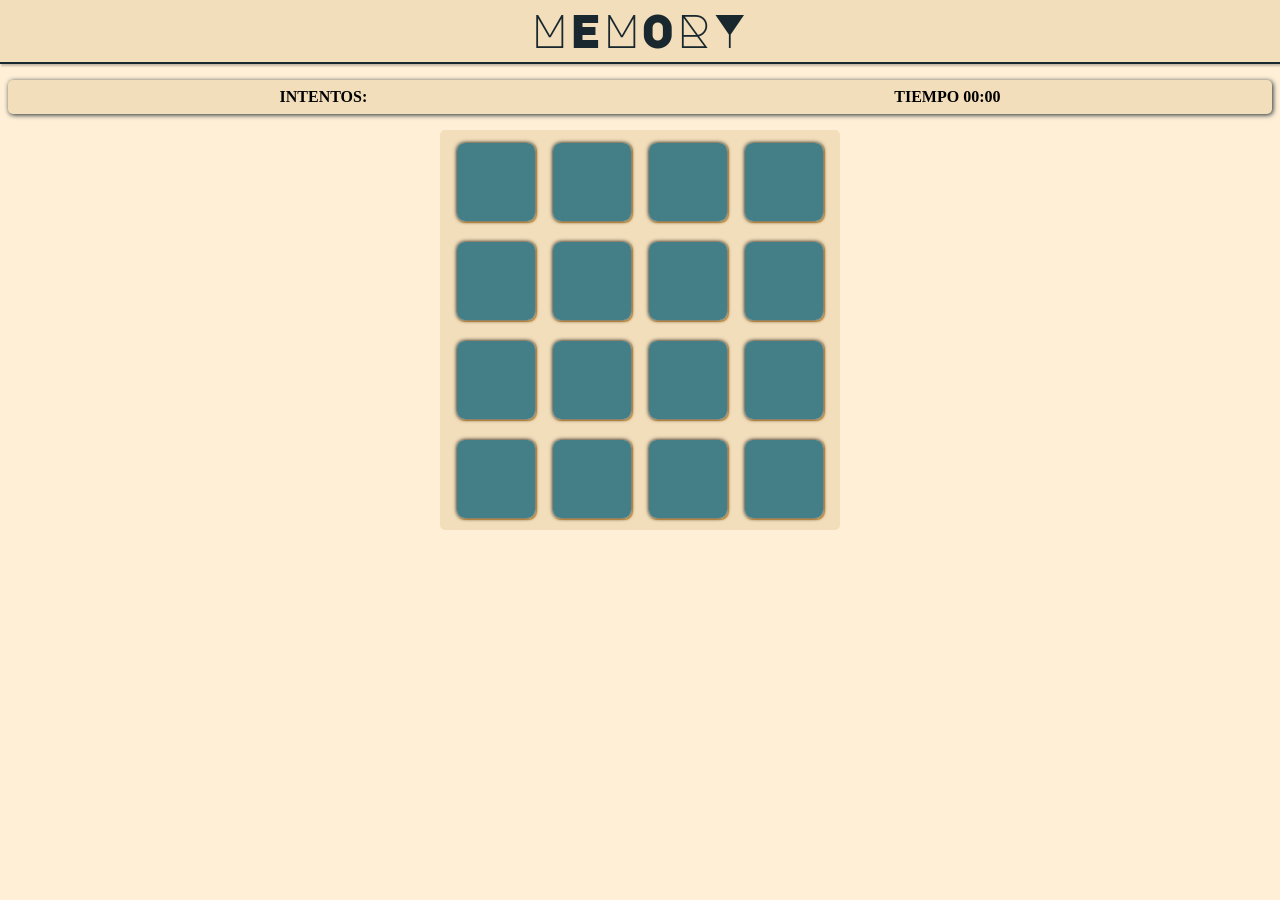
==== index.html @ 92749aee "tiempo en minutos y segundos" ====
<!DOCTYPE html>
<html lang="en">
  <head>
    <meta charset="UTF-8" />
    <link rel="stylesheet" href="style.css" />
    <meta http-equiv="X-UA-Compatible" content="IE=edge" />
    <link rel="preconnect" href="https://fonts.googleapis.com" />
    <link rel="preconnect" href="https://fonts.gstatic.com" crossorigin />
    <link
      href="https://fonts.googleapis.com/css2?family=Nabla&family=Outfit:wght@300;400;600&family=Roboto+Slab:wght@500&display=swap"
      rel="stylesheet"
    />
    <link rel="shortcut icon" href="img/Memory.png" />

    <meta name="viewport" content="width=device-width, initial-scale=1.0" />
    <title>MEMORY</title>
  </head>
  <body class="classic">
    <header>
      <h1>MEMORY</h1>
    </header>
      <ul class="">

        <li class="puntos">INTENTOS:</li>
        <li class="segundos" id="minutos">TIEMPO 00:00</li>
      </ul>
      <div class="tablero">
        <section class="card">
          <div class="content">
            <div class="front"></div>
            <div class="back"></div>
          </div>
        </section>
        <section class="card">
          <div class="content">
            <div class="front"></div>
            <div class="back"></div>
          </div>
        </section>
        <section class="card">
          <div class="content">
            <div class="front"></div>
            <div class="back"></div>
          </div>
        </section>
        <section class="card">
          <div class="content">
            <div class="front"></div>
            <div class="back"></div>
          </div>
        </section>
        <section class="card">
          <div class="content">
            <div class="front"></div>
            <div class="back"></div>
          </div>
        </section>
        <section class="card">
          <div class="content">
            <div class="front"></div>
            <div class="back"></div>
          </div>
        </section>
        <section class="card">
          <div class="content">
            <div class="front"></div>
            <div class="back"></div>
          </div>
        </section>
        <section class="card">
          <div class="content">
            <div class="front"></div>
            <div class="back"></div>
          </div>
        </section>
        <section class="card">
          <div class="content">
            <div class="front"></div>
            <div class="back"></div>
          </div>
        </section>
        <section class="card">
          <div class="content">
            <div class="front"></div>
            <div class="back"></div>
          </div>
        </section>
        <section class="card">
          <div class="content">
            <div class="front"></div>
            <div class="back"></div>
          </div>
        </section>
        <section class="card">
          <div class="content">
            <div class="front"></div>
            <div class="back"></div>
          </div>
        </section>
        <section class="card">
          <div class="content">
            <div class="front"></div>
            <div class="back"></div>
          </div>
        </section>
        <section class="card">
          <div class="content">
            <div class="front"></div>
            <div class="back"></div>
          </div>
        </section>
        <section class="card">
          <div class="content">
            <div class="front"></div>
            <div class="back"></div>
          </div>
        </section>
        <section class="card">
          <div class="content">
            <div class="front"></div>
            <div class="back"></div>
          </div>
        </section>
      </div>
    </main>
    <script src="index.js"></script>
  </body>
</html>
---- style.css ----
@import url("https://fonts.googleapis.com/css2?family=Major+Mono+Display&family=Nabla&family=Outfit:wght@300;400;600&family=Roboto+Slab:wght@500&family=VT323&display=swap");

* {
  margin: 0;
  padding: 0;
  box-sizing: border-box;
}

/* 
html {
  --colorfondo: #f2deba;
  --colorDegradadoCarta: linear-gradient(#0e5e6f, #3a8891);
  --colorDegradadoCartaE: linear-gradient(#0e5e6f, #ffefd6);
  --colorSecundario: #ffefd6;
} */

html {
  --colorfondo: #ffefd6;
  --colorDegradadoCarta: #0e5d6fc5;
  --colorDegradadoCartaE: #6aa4aa;
  --colorSecundario: #f2deba;
  --color-letra: #19282f;
  --color-sombra: #ebad4b;
  --table: var(--colorSecundario);
  --font: Major Mono Display;
  --font2: ;
}
/* html.a1 {
  --colorfondo: #b22727;
  --colorDegradadoCarta: #ee5007;
  --colorDegradadoCartaE: #816797;
  --colorSecundario: #006e7f;
  --color-letra: #f8cb2e;
} */
/*
body.arcade {
  --colorfondo: #f55353;
  --colorDegradadoCarta: linear-gradient(#f8b447, #fc6620);
  --colorDegradadoCartaE: #feb139;
  --colorSecundario: #143f6b;
  --color-letra: #f55353;
  --sombra: rgba(255, 255, 255, 0.637);
  --sombraUlMemory:#21466b;
  --font: nabla;
  --font2: Roboto Slab;
  --table: #e73939d2;
}
*/

body {
  display: grid;
  grid-template-rows: 4rem 1fr;
  background-color: var(--colorfondo);
}

/* ENCABEZADO*/
h1 {
  display: flex;
  font-size: 3rem;
  font-weight: 100;
  color: var(--color-letra);
  font-family: var(--font);
  align-items: center;
  justify-content: center;
  padding: 0.3rem;
  /* text-shadow: 1px 1px var(--sombra); */
}
header {
  width: 100%;
  height: 4rem;
  box-shadow: 1px 2px 2px rgba(0, 0, 0, 0.24);
  border-bottom: 2px solid var(--color-letra);
  background-color: var(--colorSecundario);
}


ul {
  display: flex;
  align-items: center;
  justify-content: space-around;
  list-style: none;
  color: black;
  font-weight: bold;

  box-shadow: 1px 1px 5px var(--color-letra);
  border-radius: 5px;
  margin: 1rem 0.5rem;
  padding: 0.5rem;
  background-color: var(--colorSecundario);

}

/* UL ARCADE */
/*
ul.arcade {
  display: flex;
  align-items: center;
  justify-content: space-around;
  list-style: none;
  color: rgb(223, 223, 72);
  font-weight: bold;
  border: 1.5px solid  var(--colorSecundario);
  box-shadow: 1px 1px 2px var(--sombraUlMemory); 
  border-radius: 5px;
  margin: 1rem 0.5rem;
  padding: 0.5rem;
}

  */

.tablero {
  display: flex;
  flex-wrap: wrap;
  justify-content: center;
  align-items: center;
  font-weight: bold;
  border: 2px solid var(--colorSecundario);
  border-radius: 5px;
  grid-column-gap: 1rem;
  width: 25rem;
  height: 25rem;
  margin-left: auto;
  margin-right: auto;
  background-color: var(--colorSecundario);
}
.card {
  width: 5rem;
  height: 5rem;
  /* what? */
  perspective: 500px;
  border: 1px solid var(--colorSecundario);
  border-radius: 0.5rem;
  background-color: #ffefd6;
  box-shadow: 1px 1px 1px var(--color-sombra);
}

.content {
  position: absolute;
  width: 100%;
  height: 100%;
  transition: transform 1s;
  transform-style: preserve-3d;
  display: flex;
  align-content: center;
  justify-content: center;
}

.front,
.back {
  position: absolute;
  height: 100%;
  width: 100%;
  background: var(--colorDegradadoCarta);
  display: grid;
  place-content: center;
  font-size: 8rem;
  border-radius: 0.5rem;
  backface-visibility: hidden;
  user-select: none;
  box-shadow: 0px 0px 4px black;
  font-family: var(--font);
  font-size: 1rem;
}

.back {
  background: var(--colorDegradadoCartaE);
  transform: rotateY(180deg);
  font-size: 3em;
}
table {
  margin: auto;
  margin-top: 1rem;
  border: 1px solud black;
  background-color: var(--table);
  border-radius: 5px;
  box-shadow: 0px 0px 2px rgba(0, 0, 0, 0.281);
}
.card.flipped .content {
  transform: rotateY(180deg);
  transition: transform 0.5s;
}

.match {
  -webkit-animation: blink-1 1s both;
  animation: blink-1 1s both;
  animation-delay: 0.5s;
}

/* .rotate {
  border: 1px solid;
  animation: rotate 2s;
} */
.rotate,
.card {
  transform: rotate(720deg);
}

/*  */

button {
  width: min-content;
  height: min-content;

  /* align-self: flex-end; */
  background-color: #1b2430;
  color: var(--colorSecundario);
  border: 1px solid;
  border-radius: 4px;
}


.front:hover {
  background-color: var(--colorDegradadoCartaE);
}


/*MOVIMIENTO AMBAS CARTAS COINCIDEN*/

@keyframes movimiento {
  50% {

    transform: translateY(5rem);
  }
  75% {
    transform: translateY(10rem);
  }
  100% {
    transform: translateY(15rem);


    opacity: 0;
  }
}

.move {
  animation: movimiento 2s;
  animation-timing-function: ease-in;
  animation-direction: alternate;
  animation-fill-mode: both;
  animation-delay: 0.5s;
}

/* //////////////////////MODAL////////////////////////// */
#modal {
  background-color: rgba(128, 128, 128, 0.616);
  position: fixed;
  top: 0;
  bottom: 0;
  left: 0;
  right: 0;
  display: flex;
  flex-direction: column;
  align-items: center;
  justify-content: center;

  color: var(--color-letra);
}

#modal div {
  display: flex;
  flex-direction: column;
  align-items: center;

  font-family: var(--font2);
  font-weight: bold;
  background-color: var(--colorSecundario);
  padding: 2rem;
  border-radius: 1rem;
  box-shadow: 0px 1px 1px 1px rgba(0, 0, 0, 0.39);
}

#modal button {
  font-family: var(--font2);
  color: #19282f;
  font-weight: bold;
  border-radius: 1rem;
  align-self: center;
  margin-top: 1rem;
  width: 80%;
  height: 3rem;
  border-color: #6aa4aa;
}

#modal button {
  cursor: pointer;
  text-align: center;
  text-decoration: none;
  outline: none;
  color: white;
  background-color: black;
  border-radius: 1rem;
  box-shadow: 0px 3px 0px rgb(68, 66, 66);
  line-height: 35px;
}

#modal button:hover {
  background-color: rgb(78, 64, 64);
}

#modal button:active {
  background-color: black;
  box-shadow: 0 1px #666;
  transform: translateY(5px);

}

/* CURSOR */
.card {
  cursor: pointer;
}

ul,
h1 {
  cursor: default;

}
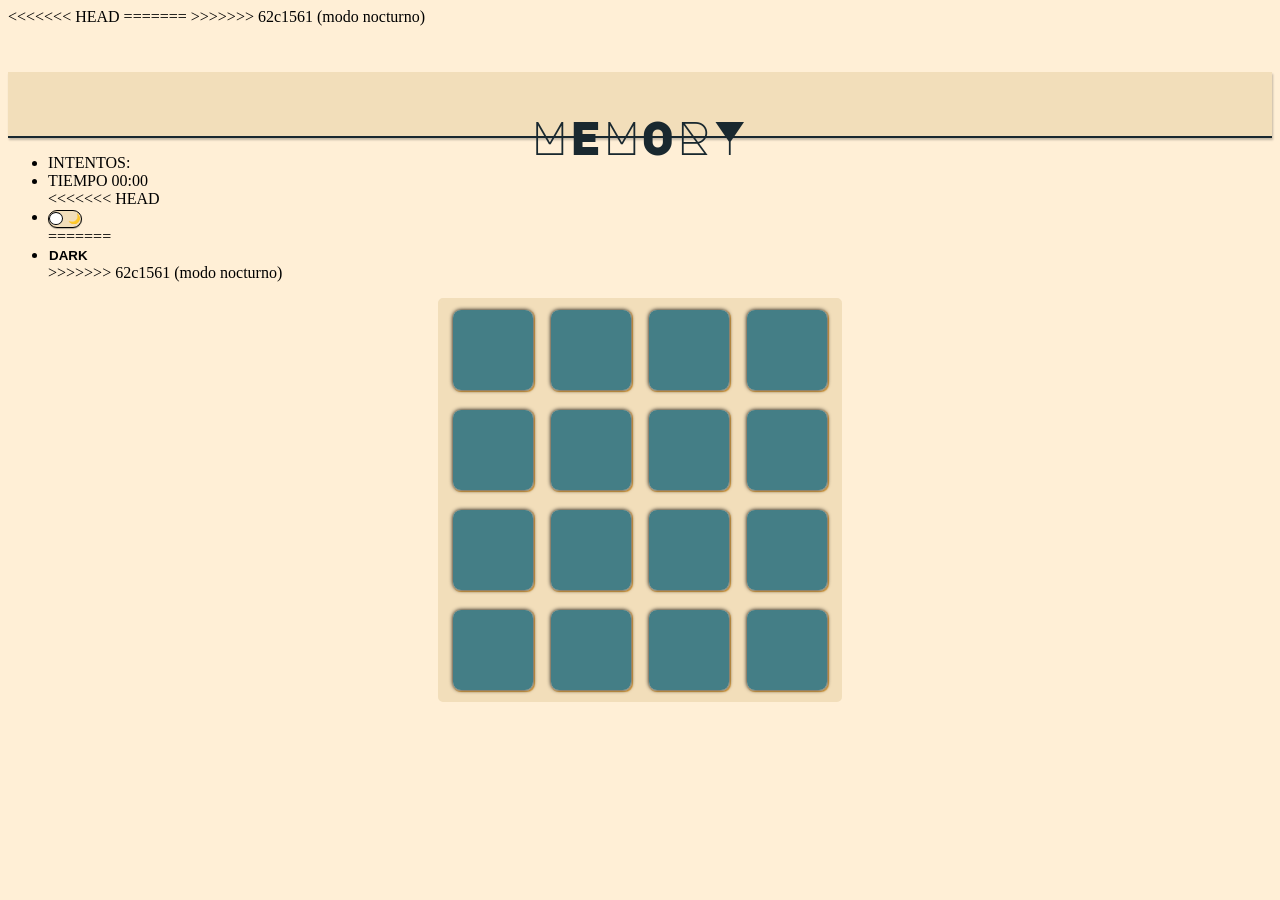
==== commit 682ef6cf: "modo nocturno" ====
--- a/index.html
+++ b/index.html
@@ -15,14 +15,27 @@
     <meta name="viewport" content="width=device-width, initial-scale=1.0" />
     <title>MEMORY</title>
   </head>
-  <body class="classic">
+<<<<<<< HEAD
+  <body class="">
+=======
+  <body class="darkmode">
+>>>>>>> 62c1561 (modo nocturno)
     <header>
       <h1>MEMORY</h1>
     </header>
       <ul class="">
-
         <li class="puntos">INTENTOS:</li>
         <li class="segundos" id="minutos">TIEMPO 00:00</li>
+<<<<<<< HEAD
+        <li>  <div class="switch-button">
+          <!-- Checkbox -->
+          <input type="checkbox" name="switch-button" id="switch-label" class="switch-button__checkbox">
+          <!-- Botón -->
+          <label for="switch-label" class="switch-button__label"><p class="pBtn">☀️</p> <p class="pBtn">🌙</p></label>
+      </div></li>
+=======
+        <li><button id = "dark">DARK</button> </button></li>
+>>>>>>> 62c1561 (modo nocturno)
       </ul>
       <div class="tablero">
         <section class="card">
@@ -123,6 +136,31 @@
         </section>
       </div>
     </main>
+    <script>
+      const dark = document.querySelector('#dark');
+      const body = document.querySelector('body');
+
+      load();
+
+      dark.addEventListener('click', e => {
+          body.classList.toggle('darkmode');
+          store(body.classList.contains('darkmode'))
+      });
+
+      function load() {
+        const darkmode = localStorage.getItem('darkmode');
+
+      if(!darkmode){
+        store('false');
+        }else if (darkmode=='true') {
+        body.classList.add('darkmode')
+        }
+      }
+      function store(value) {
+        localStorage.setItem('darkmode', value);
+      }
+
+    </script>
     <script src="index.js"></script>
   </body>
 </html>
--- a/style.css
+++ b/style.css
@@ -1,4 +1,10 @@
 @import url("https://fonts.googleapis.com/css2?family=Major+Mono+Display&family=Nabla&family=Outfit:wght@300;400;600&family=Roboto+Slab:wght@500&family=VT323&display=swap");
+
+<<<<<<< HEAD
+@import url("https://fonts.googleapis.com/css2?family=Montserrat:ital,wght@1,100&family=Open+Sans:wght@300&family=Press+Start+2P&display=swap");
+=======
+@import url('https://fonts.googleapis.com/css2?family=Montserrat:ital,wght@1,100&family=Open+Sans:wght@300&family=Press+Start+2P&display=swap');
+>>>>>>> 946400a (sonido de las cartas)
 
 * {
   margin: 0;
@@ -32,20 +38,16 @@
   --colorSecundario: #006e7f;
   --color-letra: #f8cb2e;
 } */
-/*
-body.arcade {
-  --colorfondo: #f55353;
-  --colorDegradadoCarta: linear-gradient(#f8b447, #fc6620);
-  --colorDegradadoCartaE: #feb139;
-  --colorSecundario: #143f6b;
-  --color-letra: #f55353;
-  --sombra: rgba(255, 255, 255, 0.637);
-  --sombraUlMemory:#21466b;
-  --font: nabla;
-  --font2: Roboto Slab;
+
+body.dark {
+  --colorfondo: #151515;
+  --colorDegradadoCarta: #2c345e;
+  --colorDegradadoCartaE: #3c415c;
+  --colorSecundario: #301b3f;
+  --color-letra: #b4a5a5;
+  --color-sombra: #3f3e3d;
   --table: #e73939d2;
 }
-*/
 
 body {
   display: grid;
@@ -62,7 +64,7 @@
   font-family: var(--font);
   align-items: center;
   justify-content: center;
-  padding: 0.3rem;
+  padding: 0.5rem;
   /* text-shadow: 1px 1px var(--sombra); */
 }
 header {
@@ -73,21 +75,51 @@
   background-color: var(--colorSecundario);
 }
 
+#dark {
+  border-radius: 100px;
+  cursor: pointer;
+  padding: 1px;
+  border: none;
+  background: transparent;
+  display: flex;
+  color: black;
+  font-weight: bold;
+}
+
+<<<<<<< HEAD
+#dark:hover {
+  background-color: black;
+  color: white;
+}
+=======
+#dark:hover{
+  background-color: black;
+  color: white;
+}
+
+>>>>>>> 62c1561 (modo nocturno)
 
 ul {
   display: flex;
   align-items: center;
-  justify-content: space-around;
+  justify-content: space-between;
   list-style: none;
-  color: black;
-  font-weight: bold;
-
+  color: var(--color-letra);
+  font-weight: bold;
+<<<<<<< HEAD
+  box-shadow: 1px 1px 5px var(--color-sombra);
+=======
   box-shadow: 1px 1px 5px var(--color-letra);
+>>>>>>> 62c1561 (modo nocturno)
   border-radius: 5px;
   margin: 1rem 0.5rem;
   padding: 0.5rem;
   background-color: var(--colorSecundario);
-
+<<<<<<< HEAD
+=======
+  
+
+>>>>>>> 62c1561 (modo nocturno)
 }
 
 /* UL ARCADE */
@@ -105,8 +137,8 @@
   margin: 1rem 0.5rem;
   padding: 0.5rem;
 }
-
   */
+
 
 .tablero {
   display: flex;
@@ -124,25 +156,32 @@
   background-color: var(--colorSecundario);
 }
 .card {
+  /* what? **/
+  /*Esto es lo que va debajo de la carta cuando se mueve*/
+  border: 1px solid var(--colorSecundario);
+  border-radius: 0.5rem;
+  background-color: var(--colorfondo);
+  box-shadow: 1px 1px 1px var(--color-sombra);
   width: 5rem;
   height: 5rem;
-  /* what? */
-  perspective: 500px;
-  border: 1px solid var(--colorSecundario);
-  border-radius: 0.5rem;
-  background-color: #ffefd6;
-  box-shadow: 1px 1px 1px var(--color-sombra);
+<<<<<<< HEAD
+=======
+  
+  
+>>>>>>> 62c1561 (modo nocturno)
 }
 
 .content {
-  position: absolute;
+  position: relative;
+  height: 100%;
   width: 100%;
-  height: 100%;
   transition: transform 1s;
   transform-style: preserve-3d;
   display: flex;
   align-content: center;
   justify-content: center;
+
+
 }
 
 .front,
@@ -160,6 +199,7 @@
   box-shadow: 0px 0px 4px black;
   font-family: var(--font);
   font-size: 1rem;
+ 
 }
 
 .back {
@@ -167,6 +207,8 @@
   transform: rotateY(180deg);
   font-size: 3em;
 }
+
+/*esto que es*/
 table {
   margin: auto;
   margin-top: 1rem;
@@ -208,17 +250,14 @@
   border-radius: 4px;
 }
 
-
 .front:hover {
   background-color: var(--colorDegradadoCartaE);
 }
 
-
 /*MOVIMIENTO AMBAS CARTAS COINCIDEN*/
 
 @keyframes movimiento {
   50% {
-
     transform: translateY(5rem);
   }
   75% {
@@ -226,7 +265,6 @@
   }
   100% {
     transform: translateY(15rem);
-
 
     opacity: 0;
   }
@@ -301,7 +339,6 @@
   background-color: black;
   box-shadow: 0 1px #666;
   transform: translateY(5px);
-
 }
 
 /* CURSOR */
@@ -312,5 +349,94 @@
 ul,
 h1 {
   cursor: default;
-
-}
+}
+
+/*MODO OSCURO */
+
+.switch-button {
+  display: inline-block;
+}
+.switch-button .switch-button__checkbox {
+  display: none;
+}
+.switch-button .switch-button__label {
+  background-color: var(--colorSecundario);
+  width: 2rem;
+  height: 1rem;
+  border-radius: 3rem;
+  display: flex;
+  justify-content: space-between;
+  align-items: center;
+  position: relative;
+  border: 1px solid black;
+  box-shadow: 0px 1px 1px rgba(0, 0, 0, 0.281);
+}
+.switch-button .switch-button__label:before {
+  transition: 0.2s;
+  display: block;
+  position: absolute;
+  width: 0.9rem;
+  height: 0.85rem;
+  background-color: rgb(255, 255, 255);
+  content: "";
+  border-radius: 50%;
+  box-shadow: inset 0px 0px 0px 1px rgb(0, 0, 0);
+}
+.switch-button .switch-button__checkbox:checked + .switch-button__label {
+  background-color: var(--colorSecundario);
+}
+.switch-button .switch-button__checkbox:checked + .switch-button__label:before {
+  transform: translateX(1rem);
+}
+.pBtn {
+  margin-top: 1px;
+  margin: 1px;
+  font-size: 10px;
+  user-select: none;
+}
+
+
+/*MODO OSCURO */
+
+body.darkmode {
+  background-color: #e88d17;
+}
+
+.darkmode h1 {
+  background-color:  #d1a045;
+  color: white;
+}
+
+.darkmode ul  {
+  background-color: #d1a045;
+  color: white;
+  box-shadow: 1px 1px 5px white;
+}
+
+.darkmode .tablero  {
+  background-color:  #d1a045;
+}
+
+.darkmode .back {
+  background: linear-gradient(#f8b447, #fc6620);
+}
+
+.darkmode .front 
+{
+  background: linear-gradient(#f8b447, #fc6620);
+}
+
+.darkmode #dark{
+  color: white;
+}
+/*
+--colorfondo: #f55353;
+  --colorDegradadoCarta: linear-gradient(#f8b447, #fc6620);
+  --colorDegradadoCartaE: #feb139;
+  --colorSecundario: #143f6b;
+  --color-letra: #f55353;
+  --sombra: rgba(255, 255, 255, 0.637);
+  --sombraUlMemory:#21466b;
+  --font: nabla;
+  --font2: Roboto Slab;
+  --table: #e73939d2;
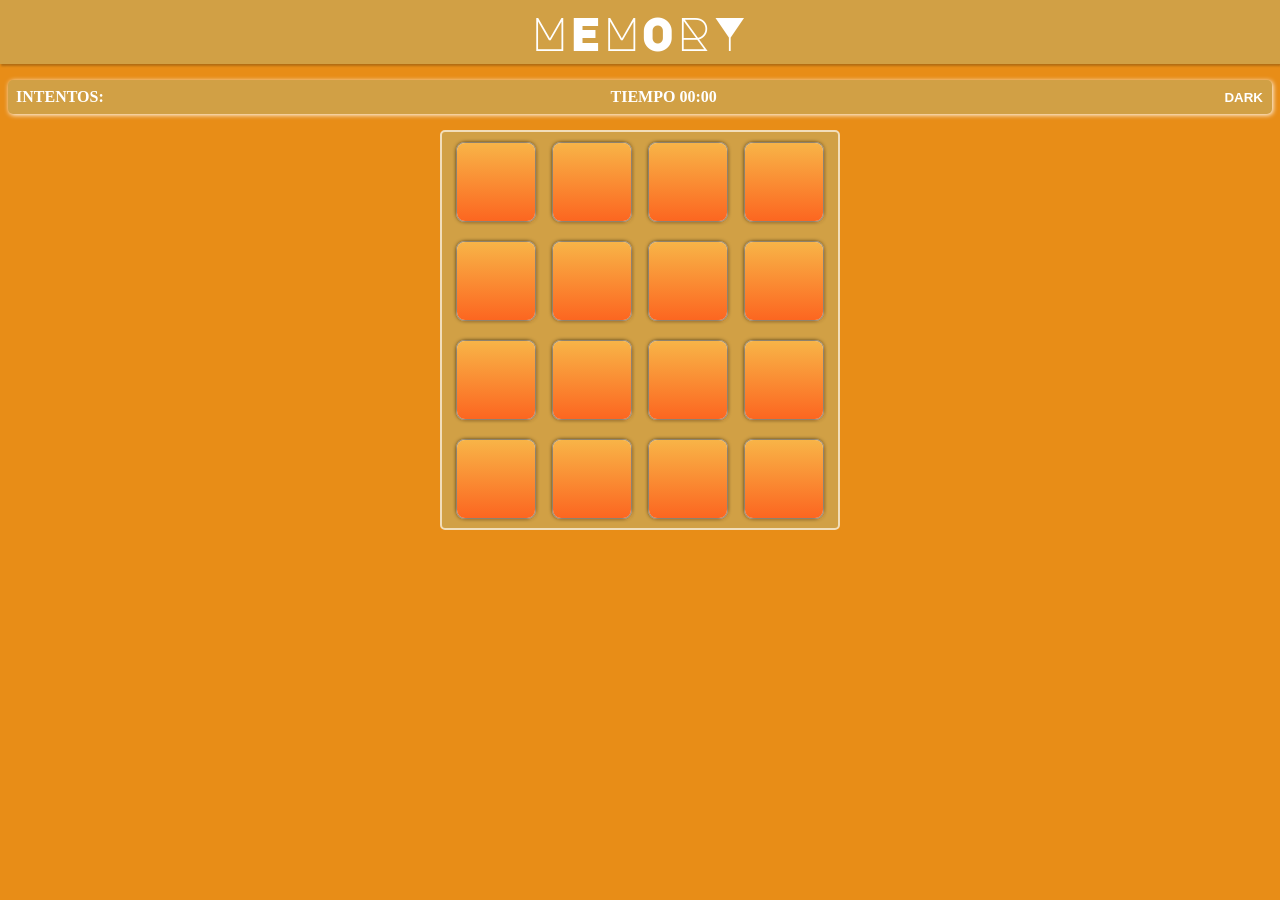
==== commit 4aece634: "modo nocturno" ====
--- a/index.html
+++ b/index.html
@@ -15,27 +15,14 @@
     <meta name="viewport" content="width=device-width, initial-scale=1.0" />
     <title>MEMORY</title>
   </head>
-<<<<<<< HEAD
-  <body class="">
-=======
   <body class="darkmode">
->>>>>>> 62c1561 (modo nocturno)
     <header>
       <h1>MEMORY</h1>
     </header>
       <ul class="">
         <li class="puntos">INTENTOS:</li>
         <li class="segundos" id="minutos">TIEMPO 00:00</li>
-<<<<<<< HEAD
-        <li>  <div class="switch-button">
-          <!-- Checkbox -->
-          <input type="checkbox" name="switch-button" id="switch-label" class="switch-button__checkbox">
-          <!-- Botón -->
-          <label for="switch-label" class="switch-button__label"><p class="pBtn">☀️</p> <p class="pBtn">🌙</p></label>
-      </div></li>
-=======
         <li><button id = "dark">DARK</button> </button></li>
->>>>>>> 62c1561 (modo nocturno)
       </ul>
       <div class="tablero">
         <section class="card">
--- a/style.css
+++ b/style.css
@@ -1,10 +1,6 @@
 @import url("https://fonts.googleapis.com/css2?family=Major+Mono+Display&family=Nabla&family=Outfit:wght@300;400;600&family=Roboto+Slab:wght@500&family=VT323&display=swap");
 
-<<<<<<< HEAD
-@import url("https://fonts.googleapis.com/css2?family=Montserrat:ital,wght@1,100&family=Open+Sans:wght@300&family=Press+Start+2P&display=swap");
-=======
 @import url('https://fonts.googleapis.com/css2?family=Montserrat:ital,wght@1,100&family=Open+Sans:wght@300&family=Press+Start+2P&display=swap');
->>>>>>> 946400a (sonido de las cartas)
 
 * {
   margin: 0;
@@ -38,16 +34,20 @@
   --colorSecundario: #006e7f;
   --color-letra: #f8cb2e;
 } */
-
-body.dark {
-  --colorfondo: #151515;
-  --colorDegradadoCarta: #2c345e;
-  --colorDegradadoCartaE: #3c415c;
-  --colorSecundario: #301b3f;
-  --color-letra: #b4a5a5;
-  --color-sombra: #3f3e3d;
+/*
+body.arcade {
+  --colorfondo: #f55353;
+  --colorDegradadoCarta: linear-gradient(#f8b447, #fc6620);
+  --colorDegradadoCartaE: #feb139;
+  --colorSecundario: #143f6b;
+  --color-letra: #f55353;
+  --sombra: rgba(255, 255, 255, 0.637);
+  --sombraUlMemory:#21466b;
+  --font: nabla;
+  --font2: Roboto Slab;
   --table: #e73939d2;
 }
+*/
 
 body {
   display: grid;
@@ -86,40 +86,26 @@
   font-weight: bold;
 }
 
-<<<<<<< HEAD
-#dark:hover {
-  background-color: black;
-  color: white;
-}
-=======
 #dark:hover{
   background-color: black;
   color: white;
 }
 
->>>>>>> 62c1561 (modo nocturno)
 
 ul {
   display: flex;
   align-items: center;
   justify-content: space-between;
   list-style: none;
-  color: var(--color-letra);
-  font-weight: bold;
-<<<<<<< HEAD
-  box-shadow: 1px 1px 5px var(--color-sombra);
-=======
+  color: black;
+  font-weight: bold;
   box-shadow: 1px 1px 5px var(--color-letra);
->>>>>>> 62c1561 (modo nocturno)
   border-radius: 5px;
   margin: 1rem 0.5rem;
   padding: 0.5rem;
   background-color: var(--colorSecundario);
-<<<<<<< HEAD
-=======
   
 
->>>>>>> 62c1561 (modo nocturno)
 }
 
 /* UL ARCADE */
@@ -164,11 +150,8 @@
   box-shadow: 1px 1px 1px var(--color-sombra);
   width: 5rem;
   height: 5rem;
-<<<<<<< HEAD
-=======
   
   
->>>>>>> 62c1561 (modo nocturno)
 }
 
 .content {
@@ -250,14 +233,17 @@
   border-radius: 4px;
 }
 
+
 .front:hover {
   background-color: var(--colorDegradadoCartaE);
 }
 
+
 /*MOVIMIENTO AMBAS CARTAS COINCIDEN*/
 
 @keyframes movimiento {
   50% {
+
     transform: translateY(5rem);
   }
   75% {
@@ -265,6 +251,7 @@
   }
   100% {
     transform: translateY(15rem);
+
 
     opacity: 0;
   }
@@ -339,6 +326,7 @@
   background-color: black;
   box-shadow: 0 1px #666;
   transform: translateY(5px);
+
 }
 
 /* CURSOR */
@@ -349,50 +337,7 @@
 ul,
 h1 {
   cursor: default;
-}
-
-/*MODO OSCURO */
-
-.switch-button {
-  display: inline-block;
-}
-.switch-button .switch-button__checkbox {
-  display: none;
-}
-.switch-button .switch-button__label {
-  background-color: var(--colorSecundario);
-  width: 2rem;
-  height: 1rem;
-  border-radius: 3rem;
-  display: flex;
-  justify-content: space-between;
-  align-items: center;
-  position: relative;
-  border: 1px solid black;
-  box-shadow: 0px 1px 1px rgba(0, 0, 0, 0.281);
-}
-.switch-button .switch-button__label:before {
-  transition: 0.2s;
-  display: block;
-  position: absolute;
-  width: 0.9rem;
-  height: 0.85rem;
-  background-color: rgb(255, 255, 255);
-  content: "";
-  border-radius: 50%;
-  box-shadow: inset 0px 0px 0px 1px rgb(0, 0, 0);
-}
-.switch-button .switch-button__checkbox:checked + .switch-button__label {
-  background-color: var(--colorSecundario);
-}
-.switch-button .switch-button__checkbox:checked + .switch-button__label:before {
-  transform: translateX(1rem);
-}
-.pBtn {
-  margin-top: 1px;
-  margin: 1px;
-  font-size: 10px;
-  user-select: none;
+
 }
 
 
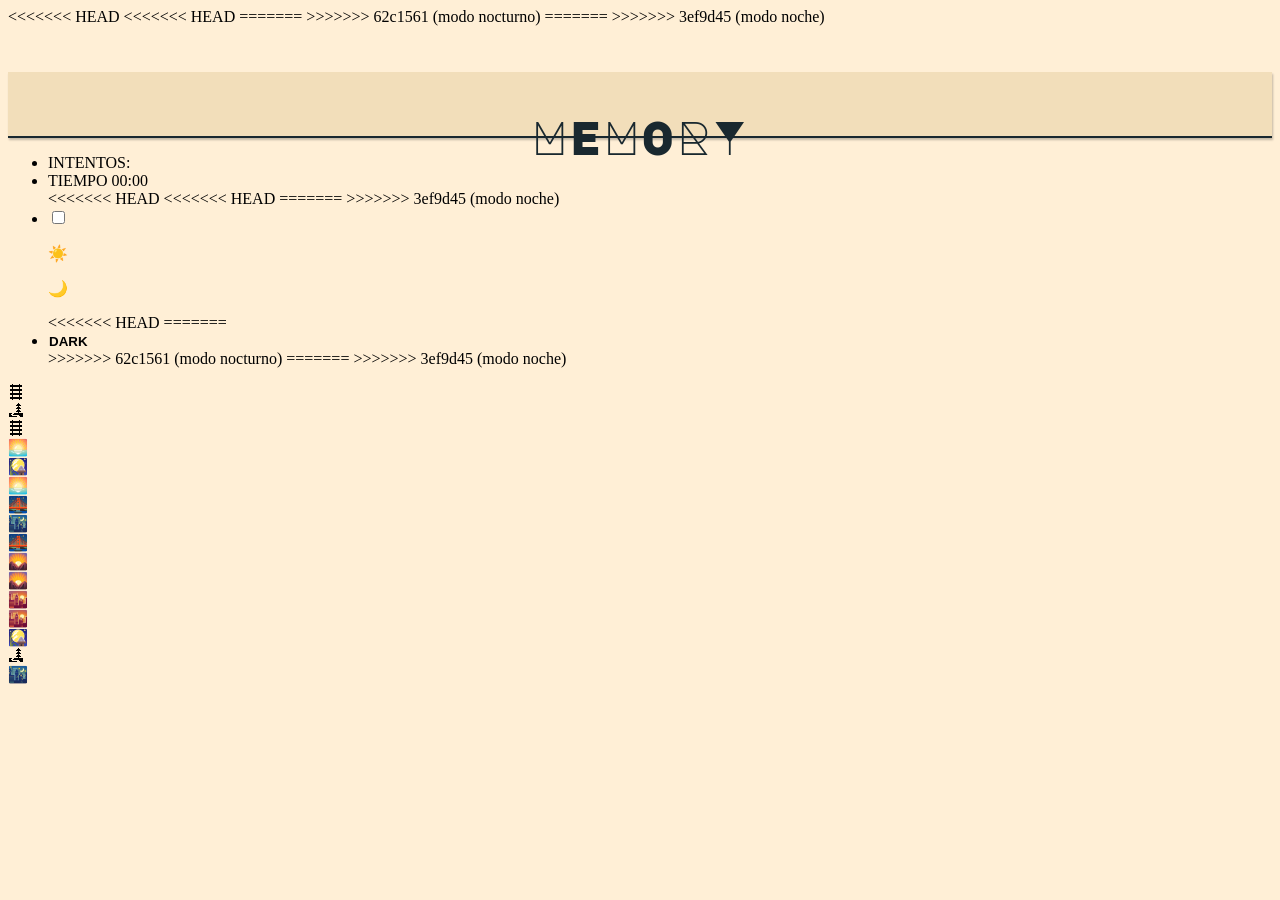
==== commit b7d1e4b8: "modo noche" ====
--- a/index.html
+++ b/index.html
@@ -15,14 +15,37 @@
     <meta name="viewport" content="width=device-width, initial-scale=1.0" />
     <title>MEMORY</title>
   </head>
+<<<<<<< HEAD
+<<<<<<< HEAD
+  <body class="">
+=======
   <body class="darkmode">
+>>>>>>> 62c1561 (modo nocturno)
+=======
+  <body class="">
+>>>>>>> 3ef9d45 (modo noche)
     <header>
       <h1>MEMORY</h1>
     </header>
       <ul class="">
         <li class="puntos">INTENTOS:</li>
         <li class="segundos" id="minutos">TIEMPO 00:00</li>
+<<<<<<< HEAD
+<<<<<<< HEAD
+=======
+>>>>>>> 3ef9d45 (modo noche)
+        <li>  <div class="switch-button">
+          <!-- Checkbox -->
+          <input type="checkbox" name="switch-button" id="switch-label" class="switch-button__checkbox">
+          <!-- Botón -->
+          <label for="switch-label" class="switch-button__label"><p class="pBtn">☀️</p> <p class="pBtn">🌙</p></label>
+      </div></li>
+<<<<<<< HEAD
+=======
         <li><button id = "dark">DARK</button> </button></li>
+>>>>>>> 62c1561 (modo nocturno)
+=======
+>>>>>>> 3ef9d45 (modo noche)
       </ul>
       <div class="tablero">
         <section class="card">
--- a/style.css
+++ b/style.css
@@ -1,6 +1,14 @@
 @import url("https://fonts.googleapis.com/css2?family=Major+Mono+Display&family=Nabla&family=Outfit:wght@300;400;600&family=Roboto+Slab:wght@500&family=VT323&display=swap");
 
+<<<<<<< HEAD
+<<<<<<< HEAD
+@import url("https://fonts.googleapis.com/css2?family=Montserrat:ital,wght@1,100&family=Open+Sans:wght@300&family=Press+Start+2P&display=swap");
+=======
 @import url('https://fonts.googleapis.com/css2?family=Montserrat:ital,wght@1,100&family=Open+Sans:wght@300&family=Press+Start+2P&display=swap');
+>>>>>>> 946400a (sonido de las cartas)
+=======
+@import url("https://fonts.googleapis.com/css2?family=Montserrat:ital,wght@1,100&family=Open+Sans:wght@300&family=Press+Start+2P&display=swap");
+>>>>>>> 3ef9d45 (modo noche)
 
 * {
   margin: 0;
@@ -34,20 +42,16 @@
   --colorSecundario: #006e7f;
   --color-letra: #f8cb2e;
 } */
-/*
-body.arcade {
-  --colorfondo: #f55353;
-  --colorDegradadoCarta: linear-gradient(#f8b447, #fc6620);
-  --colorDegradadoCartaE: #feb139;
-  --colorSecundario: #143f6b;
-  --color-letra: #f55353;
-  --sombra: rgba(255, 255, 255, 0.637);
-  --sombraUlMemory:#21466b;
-  --font: nabla;
-  --font2: Roboto Slab;
+
+body.dark {
+  --colorfondo: #151515;
+  --colorDegradadoCarta: #2c345e;
+  --colorDegradadoCartaE: #3c415c;
+  --colorSecundario: #301b3f;
+  --color-letra: #b4a5a5;
+  --color-sombra: #3f3e3d;
   --table: #e73939d2;
 }
-*/
 
 body {
   display: grid;
@@ -86,26 +90,54 @@
   font-weight: bold;
 }
 
-#dark:hover{
+<<<<<<< HEAD
+<<<<<<< HEAD
+#dark:hover {
   background-color: black;
   color: white;
 }
-
-
+=======
+#dark:hover{
+=======
+#dark:hover {
+>>>>>>> 3ef9d45 (modo noche)
+  background-color: black;
+  color: white;
+}
+
+<<<<<<< HEAD
+>>>>>>> 62c1561 (modo nocturno)
+
+=======
+>>>>>>> 3ef9d45 (modo noche)
 ul {
   display: flex;
   align-items: center;
   justify-content: space-between;
   list-style: none;
-  color: black;
-  font-weight: bold;
+  color: var(--color-letra);
+  font-weight: bold;
+<<<<<<< HEAD
+<<<<<<< HEAD
+  box-shadow: 1px 1px 5px var(--color-sombra);
+=======
   box-shadow: 1px 1px 5px var(--color-letra);
+>>>>>>> 62c1561 (modo nocturno)
+=======
+  box-shadow: 1px 1px 5px var(--color-sombra);
+>>>>>>> 3ef9d45 (modo noche)
   border-radius: 5px;
   margin: 1rem 0.5rem;
   padding: 0.5rem;
   background-color: var(--colorSecundario);
+<<<<<<< HEAD
+<<<<<<< HEAD
+=======
   
 
+>>>>>>> 62c1561 (modo nocturno)
+=======
+>>>>>>> 3ef9d45 (modo noche)
 }
 
 /* UL ARCADE */
@@ -124,7 +156,6 @@
   padding: 0.5rem;
 }
   */
-
 
 .tablero {
   display: flex;
@@ -150,8 +181,14 @@
   box-shadow: 1px 1px 1px var(--color-sombra);
   width: 5rem;
   height: 5rem;
+<<<<<<< HEAD
+<<<<<<< HEAD
+=======
   
   
+>>>>>>> 62c1561 (modo nocturno)
+=======
+>>>>>>> 3ef9d45 (modo noche)
 }
 
 .content {
@@ -163,8 +200,6 @@
   display: flex;
   align-content: center;
   justify-content: center;
-
-
 }
 
 .front,
@@ -182,7 +217,6 @@
   box-shadow: 0px 0px 4px black;
   font-family: var(--font);
   font-size: 1rem;
- 
 }
 
 .back {
@@ -233,17 +267,14 @@
   border-radius: 4px;
 }
 
-
 .front:hover {
   background-color: var(--colorDegradadoCartaE);
 }
 
-
 /*MOVIMIENTO AMBAS CARTAS COINCIDEN*/
 
 @keyframes movimiento {
   50% {
-
     transform: translateY(5rem);
   }
   75% {
@@ -251,7 +282,6 @@
   }
   100% {
     transform: translateY(15rem);
-
 
     opacity: 0;
   }
@@ -326,7 +356,6 @@
   background-color: black;
   box-shadow: 0 1px #666;
   transform: translateY(5px);
-
 }
 
 /* CURSOR */
@@ -337,51 +366,95 @@
 ul,
 h1 {
   cursor: default;
-
-}
-
+<<<<<<< HEAD
+}
 
 /*MODO OSCURO */
 
-body.darkmode {
-  background-color: #e88d17;
-}
-
-.darkmode h1 {
-  background-color:  #d1a045;
-  color: white;
-}
-
-.darkmode ul  {
-  background-color: #d1a045;
-  color: white;
-  box-shadow: 1px 1px 5px white;
-}
-
-.darkmode .tablero  {
-  background-color:  #d1a045;
-}
-
-.darkmode .back {
-  background: linear-gradient(#f8b447, #fc6620);
-}
-
-.darkmode .front 
-{
-  background: linear-gradient(#f8b447, #fc6620);
-}
-
-.darkmode #dark{
-  color: white;
-}
-/*
---colorfondo: #f55353;
-  --colorDegradadoCarta: linear-gradient(#f8b447, #fc6620);
-  --colorDegradadoCartaE: #feb139;
-  --colorSecundario: #143f6b;
-  --color-letra: #f55353;
-  --sombra: rgba(255, 255, 255, 0.637);
-  --sombraUlMemory:#21466b;
-  --font: nabla;
-  --font2: Roboto Slab;
-  --table: #e73939d2;+.switch-button {
+  display: inline-block;
+}
+.switch-button .switch-button__checkbox {
+  display: none;
+}
+.switch-button .switch-button__label {
+  background-color: var(--colorSecundario);
+  width: 2rem;
+  height: 1rem;
+  border-radius: 3rem;
+  display: flex;
+  justify-content: space-between;
+  align-items: center;
+  position: relative;
+  border: 1px solid black;
+  box-shadow: 0px 1px 1px rgba(0, 0, 0, 0.281);
+}
+.switch-button .switch-button__label:before {
+  transition: 0.2s;
+  display: block;
+  position: absolute;
+  width: 0.9rem;
+  height: 0.85rem;
+  background-color: rgb(255, 255, 255);
+  content: "";
+  border-radius: 50%;
+  box-shadow: inset 0px 0px 0px 1px rgb(0, 0, 0);
+}
+.switch-button .switch-button__checkbox:checked + .switch-button__label {
+  background-color: var(--colorSecundario);
+}
+.switch-button .switch-button__checkbox:checked + .switch-button__label:before {
+  transform: translateX(1rem);
+}
+.pBtn {
+  margin-top: 1px;
+  margin: 1px;
+  font-size: 10px;
+  user-select: none;
+=======
+>>>>>>> 3ef9d45 (modo noche)
+}
+
+/*MODO OSCURO */
+
+.switch-button {
+  display: inline-block;
+}
+.switch-button .switch-button__checkbox {
+  display: none;
+}
+.switch-button .switch-button__label {
+  background-color: var(--colorSecundario);
+  width: 2rem;
+  height: 1rem;
+  border-radius: 3rem;
+  display: flex;
+  justify-content: space-between;
+  align-items: center;
+  position: relative;
+  border: 1px solid black;
+  box-shadow: 0px 1px 1px rgba(0, 0, 0, 0.281);
+}
+.switch-button .switch-button__label:before {
+  transition: 0.2s;
+  display: block;
+  position: absolute;
+  width: 0.9rem;
+  height: 0.85rem;
+  background-color: rgb(255, 255, 255);
+  content: "";
+  border-radius: 50%;
+  box-shadow: inset 0px 0px 0px 1px rgb(0, 0, 0);
+}
+.switch-button .switch-button__checkbox:checked + .switch-button__label {
+  background-color: var(--colorSecundario);
+}
+.switch-button .switch-button__checkbox:checked + .switch-button__label:before {
+  transform: translateX(1rem);
+}
+.pBtn {
+  margin-top: 1px;
+  margin: 1px;
+  font-size: 10px;
+  user-select: none;
+}
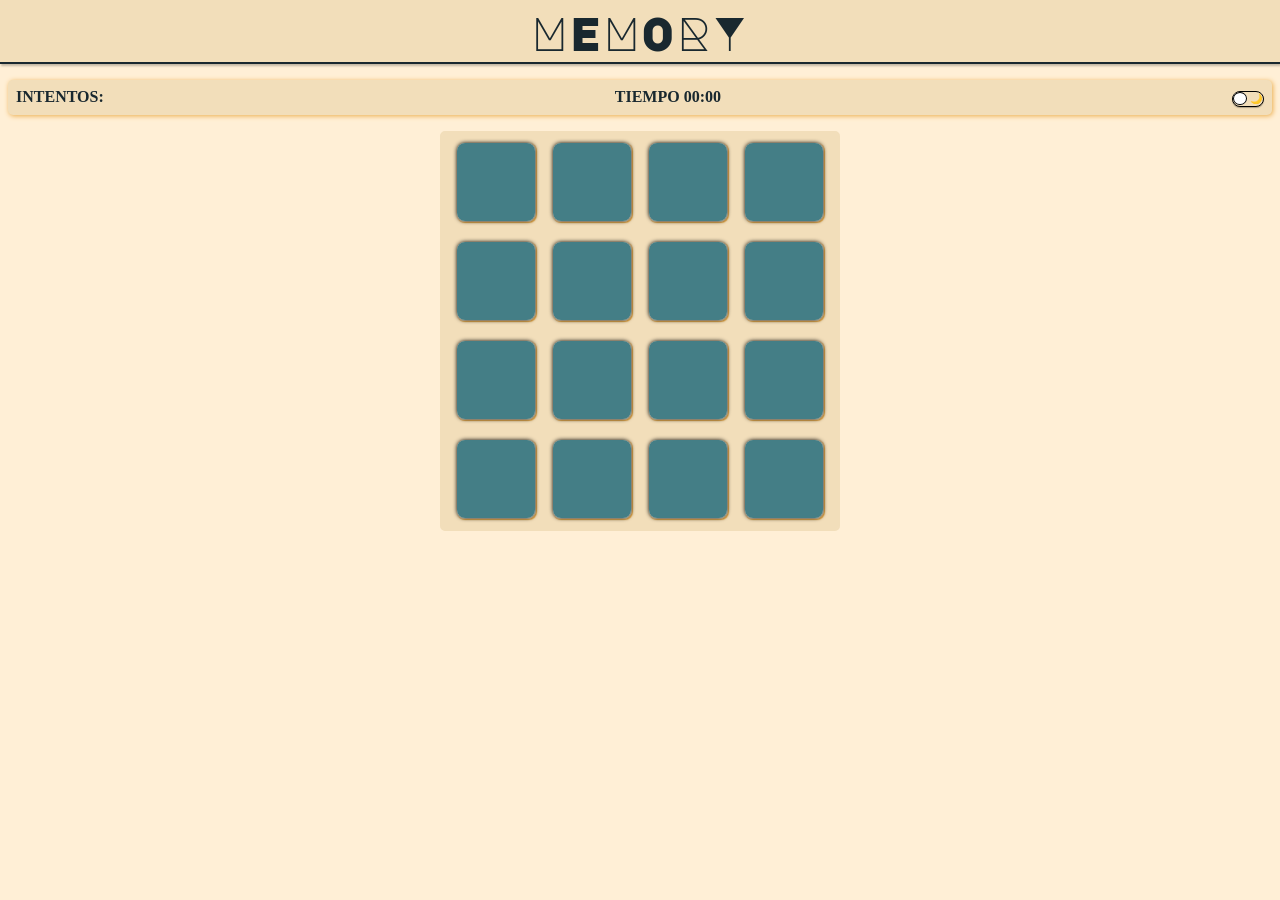
==== commit 3ef9d45d: "modo noche" ====
--- a/index.html
+++ b/index.html
@@ -15,37 +15,19 @@
     <meta name="viewport" content="width=device-width, initial-scale=1.0" />
     <title>MEMORY</title>
   </head>
-<<<<<<< HEAD
-<<<<<<< HEAD
   <body class="">
-=======
-  <body class="darkmode">
->>>>>>> 62c1561 (modo nocturno)
-=======
-  <body class="">
->>>>>>> 3ef9d45 (modo noche)
     <header>
       <h1>MEMORY</h1>
     </header>
       <ul class="">
         <li class="puntos">INTENTOS:</li>
         <li class="segundos" id="minutos">TIEMPO 00:00</li>
-<<<<<<< HEAD
-<<<<<<< HEAD
-=======
->>>>>>> 3ef9d45 (modo noche)
         <li>  <div class="switch-button">
           <!-- Checkbox -->
           <input type="checkbox" name="switch-button" id="switch-label" class="switch-button__checkbox">
           <!-- Botón -->
           <label for="switch-label" class="switch-button__label"><p class="pBtn">☀️</p> <p class="pBtn">🌙</p></label>
       </div></li>
-<<<<<<< HEAD
-=======
-        <li><button id = "dark">DARK</button> </button></li>
->>>>>>> 62c1561 (modo nocturno)
-=======
->>>>>>> 3ef9d45 (modo noche)
       </ul>
       <div class="tablero">
         <section class="card">
--- a/style.css
+++ b/style.css
@@ -1,14 +1,6 @@
 @import url("https://fonts.googleapis.com/css2?family=Major+Mono+Display&family=Nabla&family=Outfit:wght@300;400;600&family=Roboto+Slab:wght@500&family=VT323&display=swap");
 
-<<<<<<< HEAD
-<<<<<<< HEAD
 @import url("https://fonts.googleapis.com/css2?family=Montserrat:ital,wght@1,100&family=Open+Sans:wght@300&family=Press+Start+2P&display=swap");
-=======
-@import url('https://fonts.googleapis.com/css2?family=Montserrat:ital,wght@1,100&family=Open+Sans:wght@300&family=Press+Start+2P&display=swap');
->>>>>>> 946400a (sonido de las cartas)
-=======
-@import url("https://fonts.googleapis.com/css2?family=Montserrat:ital,wght@1,100&family=Open+Sans:wght@300&family=Press+Start+2P&display=swap");
->>>>>>> 3ef9d45 (modo noche)
 
 * {
   margin: 0;
@@ -90,26 +82,11 @@
   font-weight: bold;
 }
 
-<<<<<<< HEAD
-<<<<<<< HEAD
 #dark:hover {
   background-color: black;
   color: white;
 }
-=======
-#dark:hover{
-=======
-#dark:hover {
->>>>>>> 3ef9d45 (modo noche)
-  background-color: black;
-  color: white;
-}
-
-<<<<<<< HEAD
->>>>>>> 62c1561 (modo nocturno)
-
-=======
->>>>>>> 3ef9d45 (modo noche)
+
 ul {
   display: flex;
   align-items: center;
@@ -117,27 +94,11 @@
   list-style: none;
   color: var(--color-letra);
   font-weight: bold;
-<<<<<<< HEAD
-<<<<<<< HEAD
   box-shadow: 1px 1px 5px var(--color-sombra);
-=======
-  box-shadow: 1px 1px 5px var(--color-letra);
->>>>>>> 62c1561 (modo nocturno)
-=======
-  box-shadow: 1px 1px 5px var(--color-sombra);
->>>>>>> 3ef9d45 (modo noche)
   border-radius: 5px;
   margin: 1rem 0.5rem;
   padding: 0.5rem;
   background-color: var(--colorSecundario);
-<<<<<<< HEAD
-<<<<<<< HEAD
-=======
-  
-
->>>>>>> 62c1561 (modo nocturno)
-=======
->>>>>>> 3ef9d45 (modo noche)
 }
 
 /* UL ARCADE */
@@ -181,14 +142,6 @@
   box-shadow: 1px 1px 1px var(--color-sombra);
   width: 5rem;
   height: 5rem;
-<<<<<<< HEAD
-<<<<<<< HEAD
-=======
-  
-  
->>>>>>> 62c1561 (modo nocturno)
-=======
->>>>>>> 3ef9d45 (modo noche)
 }
 
 .content {
@@ -366,7 +319,6 @@
 ul,
 h1 {
   cursor: default;
-<<<<<<< HEAD
 }
 
 /*MODO OSCURO */
@@ -411,50 +363,4 @@
   margin: 1px;
   font-size: 10px;
   user-select: none;
-=======
->>>>>>> 3ef9d45 (modo noche)
-}
-
-/*MODO OSCURO */
-
-.switch-button {
-  display: inline-block;
-}
-.switch-button .switch-button__checkbox {
-  display: none;
-}
-.switch-button .switch-button__label {
-  background-color: var(--colorSecundario);
-  width: 2rem;
-  height: 1rem;
-  border-radius: 3rem;
-  display: flex;
-  justify-content: space-between;
-  align-items: center;
-  position: relative;
-  border: 1px solid black;
-  box-shadow: 0px 1px 1px rgba(0, 0, 0, 0.281);
-}
-.switch-button .switch-button__label:before {
-  transition: 0.2s;
-  display: block;
-  position: absolute;
-  width: 0.9rem;
-  height: 0.85rem;
-  background-color: rgb(255, 255, 255);
-  content: "";
-  border-radius: 50%;
-  box-shadow: inset 0px 0px 0px 1px rgb(0, 0, 0);
-}
-.switch-button .switch-button__checkbox:checked + .switch-button__label {
-  background-color: var(--colorSecundario);
-}
-.switch-button .switch-button__checkbox:checked + .switch-button__label:before {
-  transform: translateX(1rem);
-}
-.pBtn {
-  margin-top: 1px;
-  margin: 1px;
-  font-size: 10px;
-  user-select: none;
-}
+}
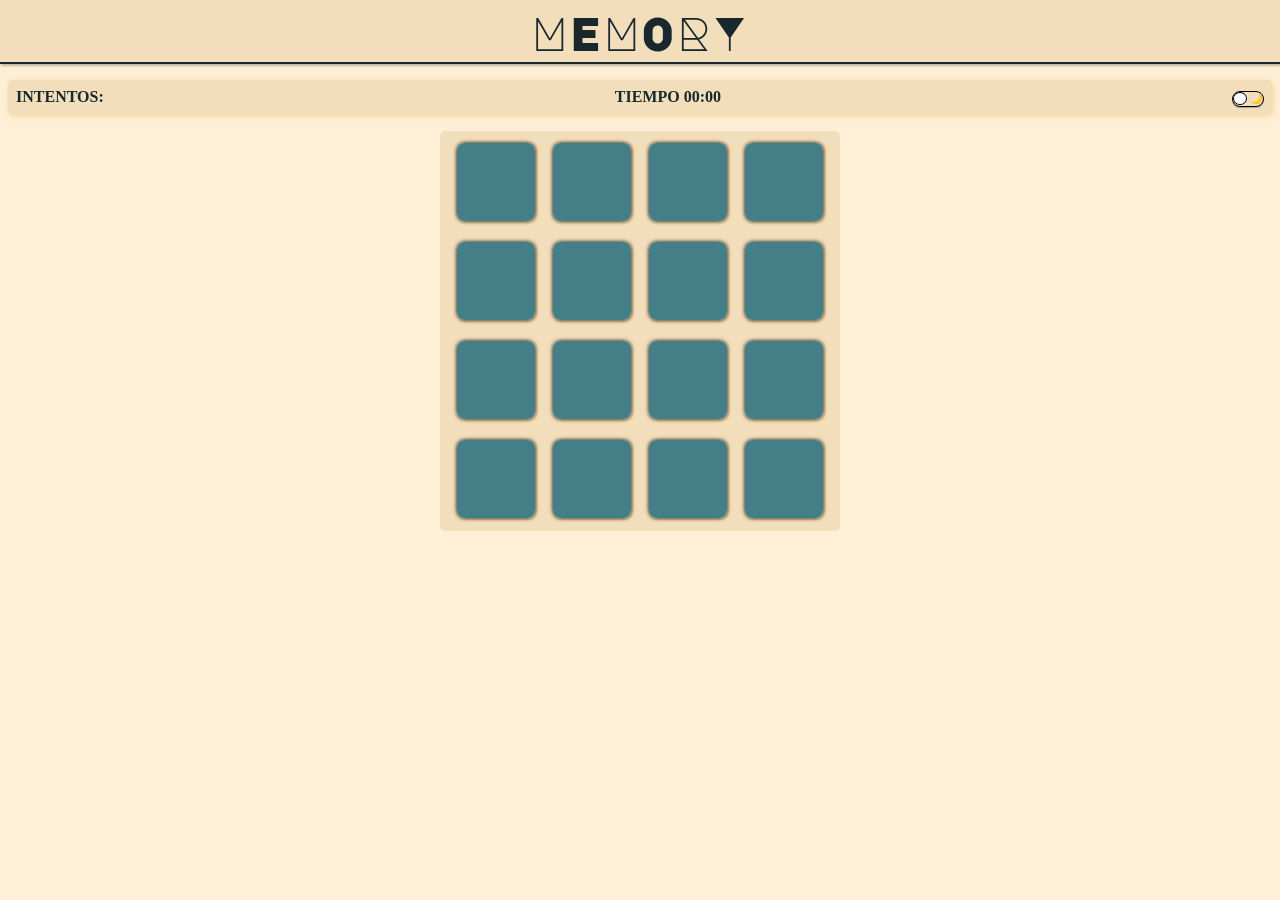
==== commit 63ae72cc: "Retoques finales" ====
--- a/index.html
+++ b/index.html
@@ -6,10 +6,7 @@
     <meta http-equiv="X-UA-Compatible" content="IE=edge" />
     <link rel="preconnect" href="https://fonts.googleapis.com" />
     <link rel="preconnect" href="https://fonts.gstatic.com" crossorigin />
-    <link
-      href="https://fonts.googleapis.com/css2?family=Nabla&family=Outfit:wght@300;400;600&family=Roboto+Slab:wght@500&display=swap"
-      rel="stylesheet"
-    />
+
     <link rel="shortcut icon" href="img/Memory.png" />
 
     <meta name="viewport" content="width=device-width, initial-scale=1.0" />
@@ -29,6 +26,7 @@
           <label for="switch-label" class="switch-button__label"><p class="pBtn">☀️</p> <p class="pBtn">🌙</p></label>
       </div></li>
       </ul>
+      <main>
       <div class="tablero">
         <section class="card">
           <div class="content">
@@ -127,32 +125,7 @@
           </div>
         </section>
       </div>
-    </main>
-    <script>
-      const dark = document.querySelector('#dark');
-      const body = document.querySelector('body');
-
-      load();
-
-      dark.addEventListener('click', e => {
-          body.classList.toggle('darkmode');
-          store(body.classList.contains('darkmode'))
-      });
-
-      function load() {
-        const darkmode = localStorage.getItem('darkmode');
-
-      if(!darkmode){
-        store('false');
-        }else if (darkmode=='true') {
-        body.classList.add('darkmode')
-        }
-      }
-      function store(value) {
-        localStorage.setItem('darkmode', value);
-      }
-
-    </script>
+      </main>
     <script src="index.js"></script>
   </body>
 </html>
--- a/style.css
+++ b/style.css
@@ -8,39 +8,26 @@
   box-sizing: border-box;
 }
 
-/* 
-html {
-  --colorfondo: #f2deba;
-  --colorDegradadoCarta: linear-gradient(#0e5e6f, #3a8891);
-  --colorDegradadoCartaE: linear-gradient(#0e5e6f, #ffefd6);
-  --colorSecundario: #ffefd6;
-} */
-
-html {
+
+
+html  {
   --colorfondo: #ffefd6;
   --colorDegradadoCarta: #0e5d6fc5;
   --colorDegradadoCartaE: #6aa4aa;
   --colorSecundario: #f2deba;
   --color-letra: #19282f;
-  --color-sombra: #ebad4b;
-  --table: var(--colorSecundario);
+  --color-sombra: #ebae4b6f;
   --font: Major Mono Display;
-  --font2: ;
-}
-/* html.a1 {
-  --colorfondo: #b22727;
-  --colorDegradadoCarta: #ee5007;
-  --colorDegradadoCartaE: #816797;
-  --colorSecundario: #006e7f;
-  --color-letra: #f8cb2e;
-} */
+  
+}
+
 
 body.dark {
-  --colorfondo: #151515;
-  --colorDegradadoCarta: #2c345e;
-  --colorDegradadoCartaE: #3c415c;
-  --colorSecundario: #301b3f;
-  --color-letra: #b4a5a5;
+  --colorfondo: #191919;
+  --colorDegradadoCarta: #481e9b;
+  --colorDegradadoCartaE: #542da2;
+  --colorSecundario: #2D4263;
+  --color-letra: #ECDBBA;
   --color-sombra: #3f3e3d;
   --table: #e73939d2;
 }
@@ -101,22 +88,6 @@
   background-color: var(--colorSecundario);
 }
 
-/* UL ARCADE */
-/*
-ul.arcade {
-  display: flex;
-  align-items: center;
-  justify-content: space-around;
-  list-style: none;
-  color: rgb(223, 223, 72);
-  font-weight: bold;
-  border: 1.5px solid  var(--colorSecundario);
-  box-shadow: 1px 1px 2px var(--sombraUlMemory); 
-  border-radius: 5px;
-  margin: 1rem 0.5rem;
-  padding: 0.5rem;
-}
-  */
 
 .tablero {
   display: flex;
@@ -132,10 +103,10 @@
   margin-left: auto;
   margin-right: auto;
   background-color: var(--colorSecundario);
+ 
 }
 .card {
-  /* what? **/
-  /*Esto es lo que va debajo de la carta cuando se mueve*/
+ 
   border: 1px solid var(--colorSecundario);
   border-radius: 0.5rem;
   background-color: var(--colorfondo);
@@ -178,7 +149,6 @@
   font-size: 3em;
 }
 
-/*esto que es*/
 table {
   margin: auto;
   margin-top: 1rem;
@@ -198,16 +168,13 @@
   animation-delay: 0.5s;
 }
 
-/* .rotate {
-  border: 1px solid;
-  animation: rotate 2s;
-} */
+
 .rotate,
 .card {
   transform: rotate(720deg);
 }
 
-/*  */
+
 
 button {
   width: min-content;
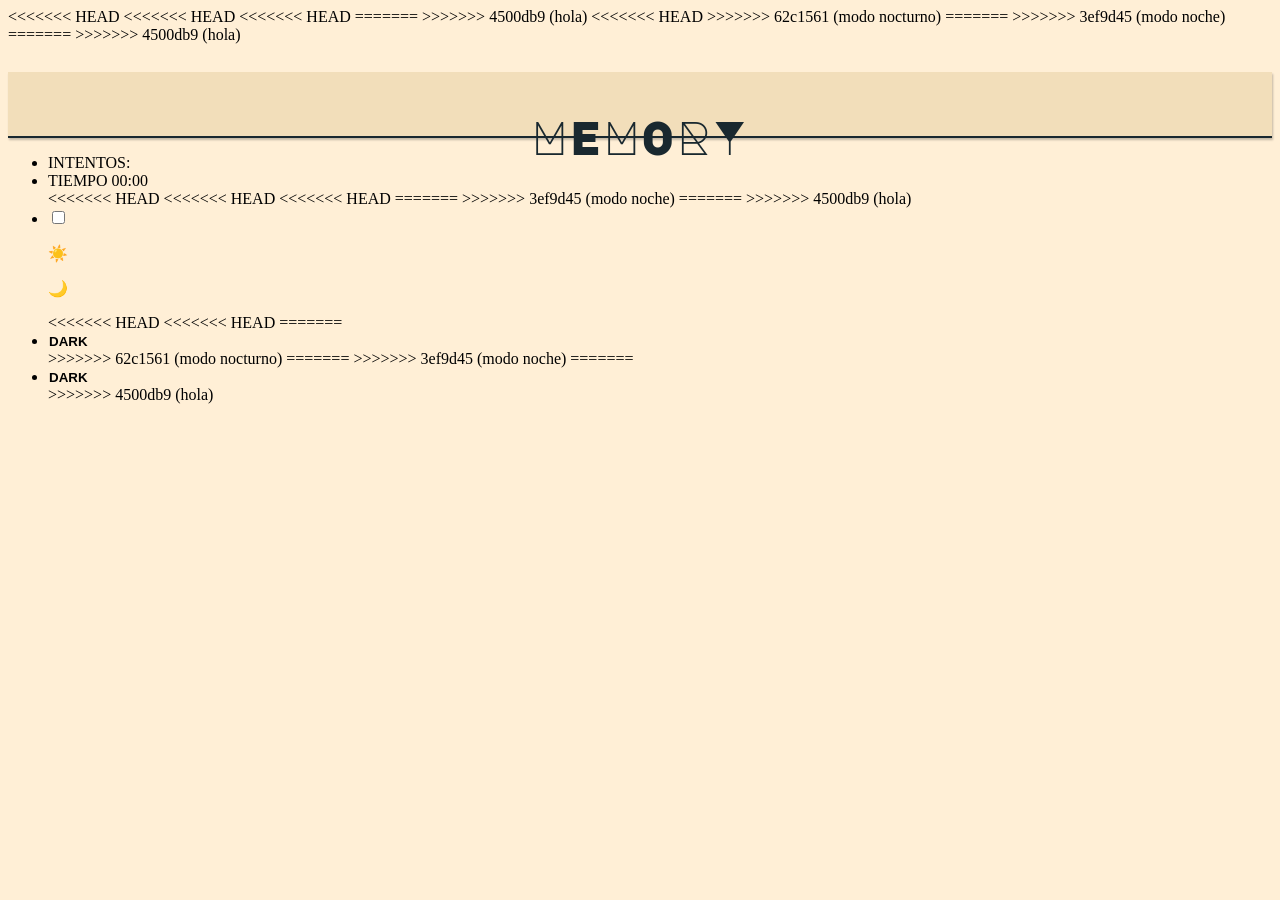
==== commit 24747ac8: "hola" ====
--- a/index.html
+++ b/index.html
@@ -6,27 +6,68 @@
     <meta http-equiv="X-UA-Compatible" content="IE=edge" />
     <link rel="preconnect" href="https://fonts.googleapis.com" />
     <link rel="preconnect" href="https://fonts.gstatic.com" crossorigin />
-
+    <link
+      href="https://fonts.googleapis.com/css2?family=Nabla&family=Outfit:wght@300;400;600&family=Roboto+Slab:wght@500&display=swap"
+      rel="stylesheet"
+    />
     <link rel="shortcut icon" href="img/Memory.png" />
 
     <meta name="viewport" content="width=device-width, initial-scale=1.0" />
     <title>MEMORY</title>
   </head>
+<<<<<<< HEAD
+<<<<<<< HEAD
+<<<<<<< HEAD
+=======
+
+>>>>>>> 4500db9 (hola)
   <body class="">
+
+  <body class="darkmode">
+<<<<<<< HEAD
+>>>>>>> 62c1561 (modo nocturno)
+=======
+  <body class="">
+>>>>>>> 3ef9d45 (modo noche)
+=======
+
+  <body class="">
+
+>>>>>>> 4500db9 (hola)
     <header>
       <h1>MEMORY</h1>
     </header>
       <ul class="">
         <li class="puntos">INTENTOS:</li>
         <li class="segundos" id="minutos">TIEMPO 00:00</li>
+<<<<<<< HEAD
+<<<<<<< HEAD
+<<<<<<< HEAD
+=======
+>>>>>>> 3ef9d45 (modo noche)
+=======
+
+
+>>>>>>> 4500db9 (hola)
         <li>  <div class="switch-button">
           <!-- Checkbox -->
           <input type="checkbox" name="switch-button" id="switch-label" class="switch-button__checkbox">
           <!-- Botón -->
           <label for="switch-label" class="switch-button__label"><p class="pBtn">☀️</p> <p class="pBtn">🌙</p></label>
       </div></li>
+<<<<<<< HEAD
+<<<<<<< HEAD
+=======
+        <li><button id = "dark">DARK</button> </button></li>
+>>>>>>> 62c1561 (modo nocturno)
+=======
+>>>>>>> 3ef9d45 (modo noche)
+=======
+
+        <li><button id = "dark">DARK</button> </button></li>
+
+>>>>>>> 4500db9 (hola)
       </ul>
-      <main>
       <div class="tablero">
         <section class="card">
           <div class="content">
@@ -125,7 +166,32 @@
           </div>
         </section>
       </div>
-      </main>
+    </main>
+    <script>
+      const dark = document.querySelector('#dark');
+      const body = document.querySelector('body');
+
+      load();
+
+      dark.addEventListener('click', e => {
+          body.classList.toggle('darkmode');
+          store(body.classList.contains('darkmode'))
+      });
+
+      function load() {
+        const darkmode = localStorage.getItem('darkmode');
+
+      if(!darkmode){
+        store('false');
+        }else if (darkmode=='true') {
+        body.classList.add('darkmode')
+        }
+      }
+      function store(value) {
+        localStorage.setItem('darkmode', value);
+      }
+
+    </script>
     <script src="index.js"></script>
   </body>
 </html>
--- a/style.css
+++ b/style.css
@@ -1,6 +1,40 @@
 @import url("https://fonts.googleapis.com/css2?family=Major+Mono+Display&family=Nabla&family=Outfit:wght@300;400;600&family=Roboto+Slab:wght@500&family=VT323&display=swap");
 
+<<<<<<< HEAD
+<<<<<<< HEAD
+<<<<<<< HEAD
+<<<<<<< HEAD
+<<<<<<< HEAD
 @import url("https://fonts.googleapis.com/css2?family=Montserrat:ital,wght@1,100&family=Open+Sans:wght@300&family=Press+Start+2P&display=swap");
+=======
+@import url('https://fonts.googleapis.com/css2?family=Montserrat:ital,wght@1,100&family=Open+Sans:wght@300&family=Press+Start+2P&display=swap');
+>>>>>>> 946400a (sonido de las cartas)
+=======
+@import url("https://fonts.googleapis.com/css2?family=Montserrat:ital,wght@1,100&family=Open+Sans:wght@300&family=Press+Start+2P&display=swap");
+>>>>>>> 3ef9d45 (modo noche)
+=======
+@import url('https://fonts.googleapis.com/css2?family=Montserrat:ital,wght@1,100&family=Open+Sans:wght@300&family=Press+Start+2P&display=swap');
+>>>>>>> 946400a (sonido de las cartas)
+=======
+@import url("https://fonts.googleapis.com/css2?family=Montserrat:ital,wght@1,100&family=Open+Sans:wght@300&family=Press+Start+2P&display=swap");
+=======
+@import url('https://fonts.googleapis.com/css2?family=Montserrat:ital,wght@1,100&family=Open+Sans:wght@300&family=Press+Start+2P&display=swap');
+<<<<<<< HEAD
+>>>>>>> ead5761 (sonido de las cartas)
+<<<<<<< HEAD
+>>>>>>> 8e7b886 (sonido de las cartas)
+=======
+=======
+>>>>>>> 946400a (sonido de las cartas)
+>>>>>>> e38c170 (sonido de las cartas)
+>>>>>>> 6cd8aae (sonido de las cartas)
+=======
+@import url("https://fonts.googleapis.com/css2?family=Montserrat:ital,wght@1,100&family=Open+Sans:wght@300&family=Press+Start+2P&display=swap");
+
+@import url("https://fonts.googleapis.com/css2?family=Montserrat:ital,wght@1,100&family=Open+Sans:wght@300&family=Press+Start+2P&display=swap");
+
+@import url("https://fonts.googleapis.com/css2?family=Montserrat:ital,wght@1,100&family=Open+Sans:wght@300&family=Press+Start+2P&display=swap");
+>>>>>>> 4500db9 (hola)
 
 * {
   margin: 0;
@@ -8,26 +42,39 @@
   box-sizing: border-box;
 }
 
-
-
-html  {
+/* 
+html {
+  --colorfondo: #f2deba;
+  --colorDegradadoCarta: linear-gradient(#0e5e6f, #3a8891);
+  --colorDegradadoCartaE: linear-gradient(#0e5e6f, #ffefd6);
+  --colorSecundario: #ffefd6;
+} */
+
+html {
   --colorfondo: #ffefd6;
   --colorDegradadoCarta: #0e5d6fc5;
   --colorDegradadoCartaE: #6aa4aa;
   --colorSecundario: #f2deba;
   --color-letra: #19282f;
-  --color-sombra: #ebae4b6f;
+  --color-sombra: #ebad4b;
+  --table: var(--colorSecundario);
   --font: Major Mono Display;
-  
-}
-
+  --font2: ;
+}
+/* html.a1 {
+  --colorfondo: #b22727;
+  --colorDegradadoCarta: #ee5007;
+  --colorDegradadoCartaE: #816797;
+  --colorSecundario: #006e7f;
+  --color-letra: #f8cb2e;
+} */
 
 body.dark {
-  --colorfondo: #191919;
-  --colorDegradadoCarta: #481e9b;
-  --colorDegradadoCartaE: #542da2;
-  --colorSecundario: #2D4263;
-  --color-letra: #ECDBBA;
+  --colorfondo: #151515;
+  --colorDegradadoCarta: #2c345e;
+  --colorDegradadoCartaE: #3c415c;
+  --colorSecundario: #301b3f;
+  --color-letra: #b4a5a5;
   --color-sombra: #3f3e3d;
   --table: #e73939d2;
 }
@@ -69,11 +116,32 @@
   font-weight: bold;
 }
 
+<<<<<<< HEAD
+<<<<<<< HEAD
+<<<<<<< HEAD
+=======
+>>>>>>> 4500db9 (hola)
 #dark:hover {
   background-color: black;
   color: white;
 }
-
+<<<<<<< HEAD
+=======
+#dark:hover{
+=======
+#dark:hover {
+>>>>>>> 3ef9d45 (modo noche)
+  background-color: black;
+  color: white;
+}
+
+<<<<<<< HEAD
+>>>>>>> 62c1561 (modo nocturno)
+=======
+>>>>>>> 4500db9 (hola)
+
+=======
+>>>>>>> 3ef9d45 (modo noche)
 ul {
   display: flex;
   align-items: center;
@@ -81,13 +149,56 @@
   list-style: none;
   color: var(--color-letra);
   font-weight: bold;
+<<<<<<< HEAD
+<<<<<<< HEAD
+<<<<<<< HEAD
   box-shadow: 1px 1px 5px var(--color-sombra);
+=======
+  box-shadow: 1px 1px 5px var(--color-letra);
+>>>>>>> 62c1561 (modo nocturno)
+=======
+  box-shadow: 1px 1px 5px var(--color-sombra);
+>>>>>>> 3ef9d45 (modo noche)
+=======
+
+  box-shadow: 1px 1px 5px var(--color-letra);
+
+  box-shadow: 1px 1px 5px var(--color-sombra);
+
+>>>>>>> 4500db9 (hola)
   border-radius: 5px;
   margin: 1rem 0.5rem;
   padding: 0.5rem;
   background-color: var(--colorSecundario);
-}
-
+<<<<<<< HEAD
+<<<<<<< HEAD
+<<<<<<< HEAD
+=======
+  
+
+>>>>>>> 62c1561 (modo nocturno)
+=======
+>>>>>>> 3ef9d45 (modo noche)
+=======
+>>>>>>> 4500db9 (hola)
+}
+
+/* UL ARCADE */
+/*
+ul.arcade {
+  display: flex;
+  align-items: center;
+  justify-content: space-around;
+  list-style: none;
+  color: rgb(223, 223, 72);
+  font-weight: bold;
+  border: 1.5px solid  var(--colorSecundario);
+  box-shadow: 1px 1px 2px var(--sombraUlMemory); 
+  border-radius: 5px;
+  margin: 1rem 0.5rem;
+  padding: 0.5rem;
+}
+  */
 
 .tablero {
   display: flex;
@@ -103,16 +214,27 @@
   margin-left: auto;
   margin-right: auto;
   background-color: var(--colorSecundario);
- 
 }
 .card {
- 
+  /* what? **/
+  /*Esto es lo que va debajo de la carta cuando se mueve*/
   border: 1px solid var(--colorSecundario);
   border-radius: 0.5rem;
   background-color: var(--colorfondo);
   box-shadow: 1px 1px 1px var(--color-sombra);
   width: 5rem;
   height: 5rem;
+<<<<<<< HEAD
+<<<<<<< HEAD
+<<<<<<< HEAD
+=======
+  
+  
+>>>>>>> 62c1561 (modo nocturno)
+=======
+>>>>>>> 3ef9d45 (modo noche)
+=======
+>>>>>>> 4500db9 (hola)
 }
 
 .content {
@@ -149,6 +271,7 @@
   font-size: 3em;
 }
 
+/*esto que es*/
 table {
   margin: auto;
   margin-top: 1rem;
@@ -168,13 +291,16 @@
   animation-delay: 0.5s;
 }
 
-
+/* .rotate {
+  border: 1px solid;
+  animation: rotate 2s;
+} */
 .rotate,
 .card {
   transform: rotate(720deg);
 }
 
-
+/*  */
 
 button {
   width: min-content;
@@ -286,6 +412,7 @@
 ul,
 h1 {
   cursor: default;
+<<<<<<< HEAD
 }
 
 /*MODO OSCURO */
@@ -330,4 +457,97 @@
   margin: 1px;
   font-size: 10px;
   user-select: none;
-}
+=======
+>>>>>>> 3ef9d45 (modo noche)
+}
+
+/*MODO OSCURO */
+
+.switch-button {
+  display: inline-block;
+}
+.switch-button .switch-button__checkbox {
+  display: none;
+}
+.switch-button .switch-button__label {
+  background-color: var(--colorSecundario);
+  width: 2rem;
+  height: 1rem;
+  border-radius: 3rem;
+  display: flex;
+  justify-content: space-between;
+  align-items: center;
+  position: relative;
+  border: 1px solid black;
+  box-shadow: 0px 1px 1px rgba(0, 0, 0, 0.281);
+}
+.switch-button .switch-button__label:before {
+  transition: 0.2s;
+  display: block;
+  position: absolute;
+  width: 0.9rem;
+  height: 0.85rem;
+  background-color: rgb(255, 255, 255);
+  content: "";
+  border-radius: 50%;
+  box-shadow: inset 0px 0px 0px 1px rgb(0, 0, 0);
+}
+.switch-button .switch-button__checkbox:checked + .switch-button__label {
+  background-color: var(--colorSecundario);
+}
+.switch-button .switch-button__checkbox:checked + .switch-button__label:before {
+  transform: translateX(1rem);
+}
+.pBtn {
+  margin-top: 1px;
+  margin: 1px;
+  font-size: 10px;
+  user-select: none;
+}
+<<<<<<< HEAD
+=======
+
+/*MODO OSCURO */
+
+.switch-button {
+  display: inline-block;
+}
+.switch-button .switch-button__checkbox {
+  display: none;
+}
+.switch-button .switch-button__label {
+  background-color: var(--colorSecundario);
+  width: 2rem;
+  height: 1rem;
+  border-radius: 3rem;
+  display: flex;
+  justify-content: space-between;
+  align-items: center;
+  position: relative;
+  border: 1px solid black;
+  box-shadow: 0px 1px 1px rgba(0, 0, 0, 0.281);
+}
+.switch-button .switch-button__label:before {
+  transition: 0.2s;
+  display: block;
+  position: absolute;
+  width: 0.9rem;
+  height: 0.85rem;
+  background-color: rgb(255, 255, 255);
+  content: "";
+  border-radius: 50%;
+  box-shadow: inset 0px 0px 0px 1px rgb(0, 0, 0);
+}
+.switch-button .switch-button__checkbox:checked + .switch-button__label {
+  background-color: var(--colorSecundario);
+}
+.switch-button .switch-button__checkbox:checked + .switch-button__label:before {
+  transform: translateX(1rem);
+}
+.pBtn {
+  margin-top: 1px;
+  margin: 1px;
+  font-size: 10px;
+  user-select: none;
+}
+>>>>>>> 4500db9 (hola)
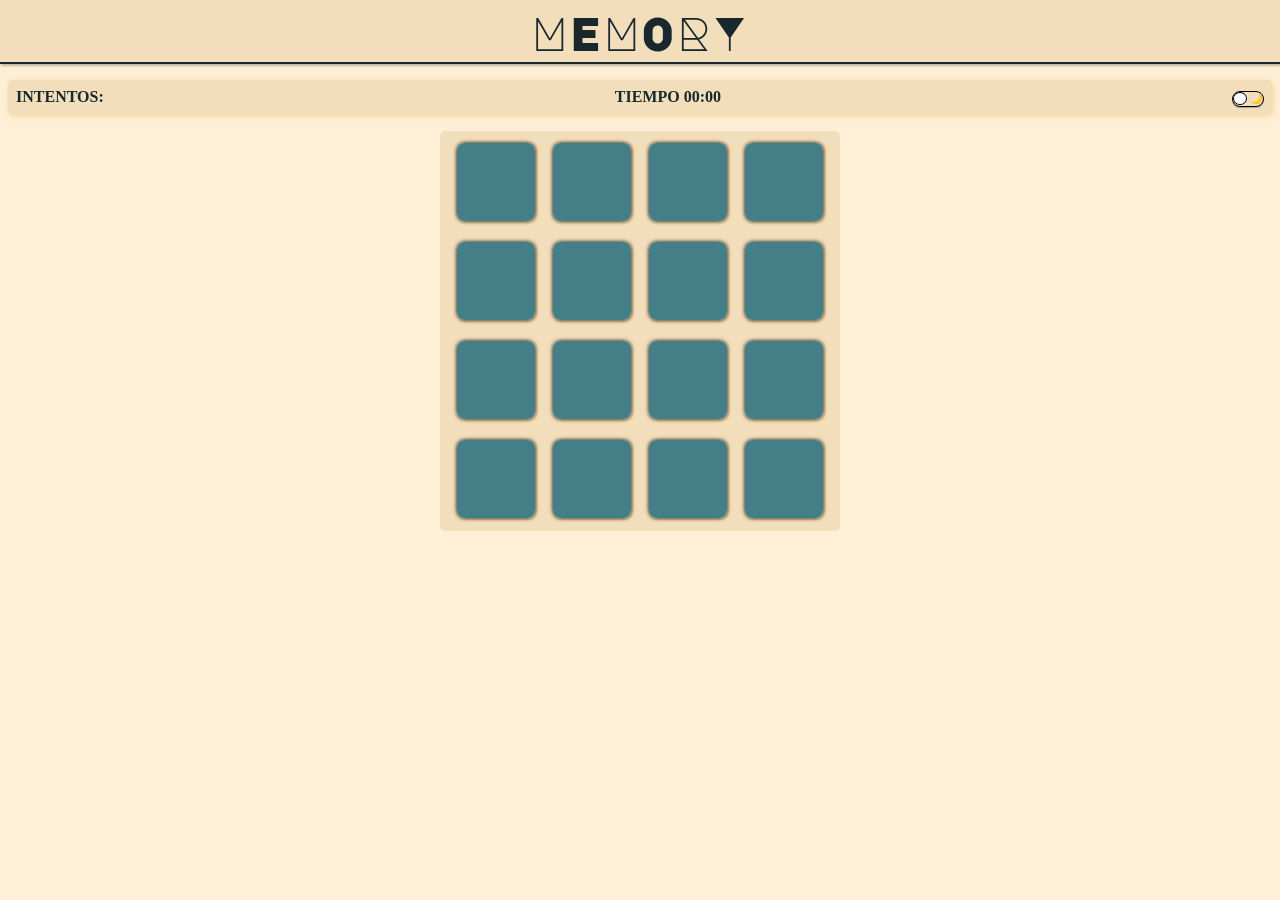
==== commit cb842fb9: "Merge pull request #10 from SiTeuDic/nacho2 Nacho" ====
--- a/index.html
+++ b/index.html
@@ -6,68 +6,27 @@
     <meta http-equiv="X-UA-Compatible" content="IE=edge" />
     <link rel="preconnect" href="https://fonts.googleapis.com" />
     <link rel="preconnect" href="https://fonts.gstatic.com" crossorigin />
-    <link
-      href="https://fonts.googleapis.com/css2?family=Nabla&family=Outfit:wght@300;400;600&family=Roboto+Slab:wght@500&display=swap"
-      rel="stylesheet"
-    />
+
     <link rel="shortcut icon" href="img/Memory.png" />
 
     <meta name="viewport" content="width=device-width, initial-scale=1.0" />
     <title>MEMORY</title>
   </head>
-<<<<<<< HEAD
-<<<<<<< HEAD
-<<<<<<< HEAD
-=======
-
->>>>>>> 4500db9 (hola)
   <body class="">
-
-  <body class="darkmode">
-<<<<<<< HEAD
->>>>>>> 62c1561 (modo nocturno)
-=======
-  <body class="">
->>>>>>> 3ef9d45 (modo noche)
-=======
-
-  <body class="">
-
->>>>>>> 4500db9 (hola)
     <header>
       <h1>MEMORY</h1>
     </header>
       <ul class="">
         <li class="puntos">INTENTOS:</li>
         <li class="segundos" id="minutos">TIEMPO 00:00</li>
-<<<<<<< HEAD
-<<<<<<< HEAD
-<<<<<<< HEAD
-=======
->>>>>>> 3ef9d45 (modo noche)
-=======
-
-
->>>>>>> 4500db9 (hola)
         <li>  <div class="switch-button">
           <!-- Checkbox -->
           <input type="checkbox" name="switch-button" id="switch-label" class="switch-button__checkbox">
           <!-- Botón -->
           <label for="switch-label" class="switch-button__label"><p class="pBtn">☀️</p> <p class="pBtn">🌙</p></label>
       </div></li>
-<<<<<<< HEAD
-<<<<<<< HEAD
-=======
-        <li><button id = "dark">DARK</button> </button></li>
->>>>>>> 62c1561 (modo nocturno)
-=======
->>>>>>> 3ef9d45 (modo noche)
-=======
-
-        <li><button id = "dark">DARK</button> </button></li>
-
->>>>>>> 4500db9 (hola)
       </ul>
+      <main>
       <div class="tablero">
         <section class="card">
           <div class="content">
@@ -166,32 +125,7 @@
           </div>
         </section>
       </div>
-    </main>
-    <script>
-      const dark = document.querySelector('#dark');
-      const body = document.querySelector('body');
-
-      load();
-
-      dark.addEventListener('click', e => {
-          body.classList.toggle('darkmode');
-          store(body.classList.contains('darkmode'))
-      });
-
-      function load() {
-        const darkmode = localStorage.getItem('darkmode');
-
-      if(!darkmode){
-        store('false');
-        }else if (darkmode=='true') {
-        body.classList.add('darkmode')
-        }
-      }
-      function store(value) {
-        localStorage.setItem('darkmode', value);
-      }
-
-    </script>
+      </main>
     <script src="index.js"></script>
   </body>
 </html>
--- a/style.css
+++ b/style.css
@@ -1,40 +1,6 @@
 @import url("https://fonts.googleapis.com/css2?family=Major+Mono+Display&family=Nabla&family=Outfit:wght@300;400;600&family=Roboto+Slab:wght@500&family=VT323&display=swap");
 
-<<<<<<< HEAD
-<<<<<<< HEAD
-<<<<<<< HEAD
-<<<<<<< HEAD
-<<<<<<< HEAD
-@import url("https://fonts.googleapis.com/css2?family=Montserrat:ital,wght@1,100&family=Open+Sans:wght@300&family=Press+Start+2P&display=swap");
-=======
-@import url('https://fonts.googleapis.com/css2?family=Montserrat:ital,wght@1,100&family=Open+Sans:wght@300&family=Press+Start+2P&display=swap');
->>>>>>> 946400a (sonido de las cartas)
-=======
-@import url("https://fonts.googleapis.com/css2?family=Montserrat:ital,wght@1,100&family=Open+Sans:wght@300&family=Press+Start+2P&display=swap");
->>>>>>> 3ef9d45 (modo noche)
-=======
-@import url('https://fonts.googleapis.com/css2?family=Montserrat:ital,wght@1,100&family=Open+Sans:wght@300&family=Press+Start+2P&display=swap');
->>>>>>> 946400a (sonido de las cartas)
-=======
-@import url("https://fonts.googleapis.com/css2?family=Montserrat:ital,wght@1,100&family=Open+Sans:wght@300&family=Press+Start+2P&display=swap");
-=======
-@import url('https://fonts.googleapis.com/css2?family=Montserrat:ital,wght@1,100&family=Open+Sans:wght@300&family=Press+Start+2P&display=swap');
-<<<<<<< HEAD
->>>>>>> ead5761 (sonido de las cartas)
-<<<<<<< HEAD
->>>>>>> 8e7b886 (sonido de las cartas)
-=======
-=======
->>>>>>> 946400a (sonido de las cartas)
->>>>>>> e38c170 (sonido de las cartas)
->>>>>>> 6cd8aae (sonido de las cartas)
-=======
-@import url("https://fonts.googleapis.com/css2?family=Montserrat:ital,wght@1,100&family=Open+Sans:wght@300&family=Press+Start+2P&display=swap");
-
-@import url("https://fonts.googleapis.com/css2?family=Montserrat:ital,wght@1,100&family=Open+Sans:wght@300&family=Press+Start+2P&display=swap");
-
-@import url("https://fonts.googleapis.com/css2?family=Montserrat:ital,wght@1,100&family=Open+Sans:wght@300&family=Press+Start+2P&display=swap");
->>>>>>> 4500db9 (hola)
+
 
 * {
   margin: 0;
@@ -42,39 +8,26 @@
   box-sizing: border-box;
 }
 
-/* 
-html {
-  --colorfondo: #f2deba;
-  --colorDegradadoCarta: linear-gradient(#0e5e6f, #3a8891);
-  --colorDegradadoCartaE: linear-gradient(#0e5e6f, #ffefd6);
-  --colorSecundario: #ffefd6;
-} */
-
-html {
+
+
+html  {
   --colorfondo: #ffefd6;
   --colorDegradadoCarta: #0e5d6fc5;
   --colorDegradadoCartaE: #6aa4aa;
   --colorSecundario: #f2deba;
   --color-letra: #19282f;
-  --color-sombra: #ebad4b;
-  --table: var(--colorSecundario);
+  --color-sombra: #ebae4b6f;
   --font: Major Mono Display;
-  --font2: ;
-}
-/* html.a1 {
-  --colorfondo: #b22727;
-  --colorDegradadoCarta: #ee5007;
-  --colorDegradadoCartaE: #816797;
-  --colorSecundario: #006e7f;
-  --color-letra: #f8cb2e;
-} */
+  
+}
+
 
 body.dark {
-  --colorfondo: #151515;
-  --colorDegradadoCarta: #2c345e;
-  --colorDegradadoCartaE: #3c415c;
-  --colorSecundario: #301b3f;
-  --color-letra: #b4a5a5;
+  --colorfondo: #191919;
+  --colorDegradadoCarta: #481e9b;
+  --colorDegradadoCartaE: #542da2;
+  --colorSecundario: #2D4263;
+  --color-letra: #ECDBBA;
   --color-sombra: #3f3e3d;
   --table: #e73939d2;
 }
@@ -116,32 +69,11 @@
   font-weight: bold;
 }
 
-<<<<<<< HEAD
-<<<<<<< HEAD
-<<<<<<< HEAD
-=======
->>>>>>> 4500db9 (hola)
 #dark:hover {
   background-color: black;
   color: white;
 }
-<<<<<<< HEAD
-=======
-#dark:hover{
-=======
-#dark:hover {
->>>>>>> 3ef9d45 (modo noche)
-  background-color: black;
-  color: white;
-}
-
-<<<<<<< HEAD
->>>>>>> 62c1561 (modo nocturno)
-=======
->>>>>>> 4500db9 (hola)
-
-=======
->>>>>>> 3ef9d45 (modo noche)
+
 ul {
   display: flex;
   align-items: center;
@@ -149,56 +81,13 @@
   list-style: none;
   color: var(--color-letra);
   font-weight: bold;
-<<<<<<< HEAD
-<<<<<<< HEAD
-<<<<<<< HEAD
   box-shadow: 1px 1px 5px var(--color-sombra);
-=======
-  box-shadow: 1px 1px 5px var(--color-letra);
->>>>>>> 62c1561 (modo nocturno)
-=======
-  box-shadow: 1px 1px 5px var(--color-sombra);
->>>>>>> 3ef9d45 (modo noche)
-=======
-
-  box-shadow: 1px 1px 5px var(--color-letra);
-
-  box-shadow: 1px 1px 5px var(--color-sombra);
-
->>>>>>> 4500db9 (hola)
   border-radius: 5px;
   margin: 1rem 0.5rem;
   padding: 0.5rem;
   background-color: var(--colorSecundario);
-<<<<<<< HEAD
-<<<<<<< HEAD
-<<<<<<< HEAD
-=======
-  
-
->>>>>>> 62c1561 (modo nocturno)
-=======
->>>>>>> 3ef9d45 (modo noche)
-=======
->>>>>>> 4500db9 (hola)
-}
-
-/* UL ARCADE */
-/*
-ul.arcade {
-  display: flex;
-  align-items: center;
-  justify-content: space-around;
-  list-style: none;
-  color: rgb(223, 223, 72);
-  font-weight: bold;
-  border: 1.5px solid  var(--colorSecundario);
-  box-shadow: 1px 1px 2px var(--sombraUlMemory); 
-  border-radius: 5px;
-  margin: 1rem 0.5rem;
-  padding: 0.5rem;
-}
-  */
+}
+
 
 .tablero {
   display: flex;
@@ -214,27 +103,16 @@
   margin-left: auto;
   margin-right: auto;
   background-color: var(--colorSecundario);
+ 
 }
 .card {
-  /* what? **/
-  /*Esto es lo que va debajo de la carta cuando se mueve*/
+ 
   border: 1px solid var(--colorSecundario);
   border-radius: 0.5rem;
   background-color: var(--colorfondo);
   box-shadow: 1px 1px 1px var(--color-sombra);
   width: 5rem;
   height: 5rem;
-<<<<<<< HEAD
-<<<<<<< HEAD
-<<<<<<< HEAD
-=======
-  
-  
->>>>>>> 62c1561 (modo nocturno)
-=======
->>>>>>> 3ef9d45 (modo noche)
-=======
->>>>>>> 4500db9 (hola)
 }
 
 .content {
@@ -271,7 +149,6 @@
   font-size: 3em;
 }
 
-/*esto que es*/
 table {
   margin: auto;
   margin-top: 1rem;
@@ -291,16 +168,13 @@
   animation-delay: 0.5s;
 }
 
-/* .rotate {
-  border: 1px solid;
-  animation: rotate 2s;
-} */
+
 .rotate,
 .card {
   transform: rotate(720deg);
 }
 
-/*  */
+
 
 button {
   width: min-content;
@@ -412,7 +286,6 @@
 ul,
 h1 {
   cursor: default;
-<<<<<<< HEAD
 }
 
 /*MODO OSCURO */
@@ -457,97 +330,4 @@
   margin: 1px;
   font-size: 10px;
   user-select: none;
-=======
->>>>>>> 3ef9d45 (modo noche)
-}
-
-/*MODO OSCURO */
-
-.switch-button {
-  display: inline-block;
-}
-.switch-button .switch-button__checkbox {
-  display: none;
-}
-.switch-button .switch-button__label {
-  background-color: var(--colorSecundario);
-  width: 2rem;
-  height: 1rem;
-  border-radius: 3rem;
-  display: flex;
-  justify-content: space-between;
-  align-items: center;
-  position: relative;
-  border: 1px solid black;
-  box-shadow: 0px 1px 1px rgba(0, 0, 0, 0.281);
-}
-.switch-button .switch-button__label:before {
-  transition: 0.2s;
-  display: block;
-  position: absolute;
-  width: 0.9rem;
-  height: 0.85rem;
-  background-color: rgb(255, 255, 255);
-  content: "";
-  border-radius: 50%;
-  box-shadow: inset 0px 0px 0px 1px rgb(0, 0, 0);
-}
-.switch-button .switch-button__checkbox:checked + .switch-button__label {
-  background-color: var(--colorSecundario);
-}
-.switch-button .switch-button__checkbox:checked + .switch-button__label:before {
-  transform: translateX(1rem);
-}
-.pBtn {
-  margin-top: 1px;
-  margin: 1px;
-  font-size: 10px;
-  user-select: none;
-}
-<<<<<<< HEAD
-=======
-
-/*MODO OSCURO */
-
-.switch-button {
-  display: inline-block;
-}
-.switch-button .switch-button__checkbox {
-  display: none;
-}
-.switch-button .switch-button__label {
-  background-color: var(--colorSecundario);
-  width: 2rem;
-  height: 1rem;
-  border-radius: 3rem;
-  display: flex;
-  justify-content: space-between;
-  align-items: center;
-  position: relative;
-  border: 1px solid black;
-  box-shadow: 0px 1px 1px rgba(0, 0, 0, 0.281);
-}
-.switch-button .switch-button__label:before {
-  transition: 0.2s;
-  display: block;
-  position: absolute;
-  width: 0.9rem;
-  height: 0.85rem;
-  background-color: rgb(255, 255, 255);
-  content: "";
-  border-radius: 50%;
-  box-shadow: inset 0px 0px 0px 1px rgb(0, 0, 0);
-}
-.switch-button .switch-button__checkbox:checked + .switch-button__label {
-  background-color: var(--colorSecundario);
-}
-.switch-button .switch-button__checkbox:checked + .switch-button__label:before {
-  transform: translateX(1rem);
-}
-.pBtn {
-  margin-top: 1px;
-  margin: 1px;
-  font-size: 10px;
-  user-select: none;
-}
->>>>>>> 4500db9 (hola)
+}
